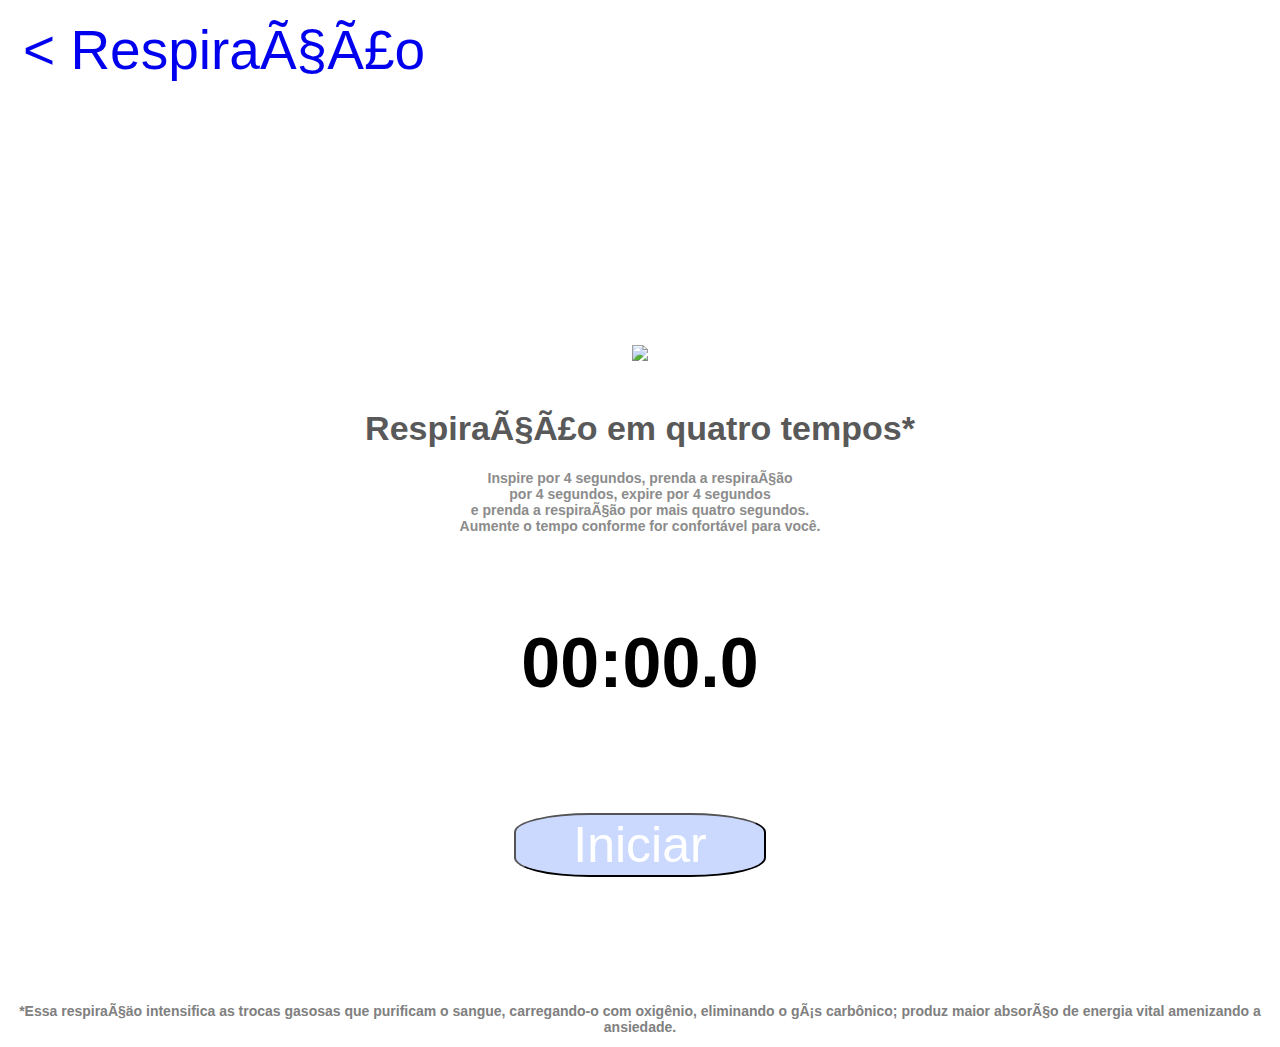
==== respiracao.html @ eb3e223c "Add files via upload" ====
<!DOCTYPE html>
<html>
<head>
	<title>Respiração</title>
	<link rel="shortcut icon" href="favicon.png" type="image/x-png"/>
	<meta http-equiv=”Content-Type” content=”text/html; charset=utf-8″>
</head>
<body>
<style>
a.nounderline:link 
{ 
 text-decoration:none; 
} 

	.openbtn {
  font-size: 55px;
  cursor: pointer;
  background-color: white;
  color: black;
  padding: 10px 15px;
  border: none;
  color: #b3b3b3;
 
}

.openbtn:hover {
  background-color: white;
}
.peso{
	text-align: center;
	margin-top: 20%;
	color:#595959;
	font-size: 17px;
}

.s{
	text-align: center;
	color:#8c8c8c;
	font-size: 14px;
}

.tempo{
	margin-top: 7%;
	font-size: 70px;
}

.nv{
	color:white;
	background:  #ccd9ff;

	position: center;
	margin-top: 5%;
	font-size: 50px;
	border-radius: 30%;
	width: 20%;

}

.w{
	margin-top: 10%;
	color: #808080;
	font-size: 14px;
}
</style>
<font face="Helvetica">
<button class="openbtn"><a href="index.html" class="nounderline"> < Respiração </button></a>
<div class="peso"><img src="Respiração.png" width="50%">
	<br><br>
<h1>Respiração em quatro tempos*</h1>
</div>
<h3 class="s">Inspire por 4 segundos, prenda a respiraç&atilde;o <br>por 4 segundos, expire por 4 segundos<br> e prenda a respiraç&atilde;o por mais quatro segundos.<br>Aumente o tempo conforme for confort&aacute;vel para voc&ecirc;.</h3>

<div align="center">
<h1 class="tempo">00:00.0</h1>
</div>
 <div align="center">
<button class="nv">Iniciar</button>
</div>

<div align="center">
<h2 class="w"> *Essa respiraç&auml;o intensifica as trocas gasosas que purificam o sangue, carregando-o com oxig&ecirc;nio, eliminando o gás carb&ocirc;nico; produz maior absorço de energia vital amenizando a ansiedade.</h2>
</div>
</font>
</body>
</html>
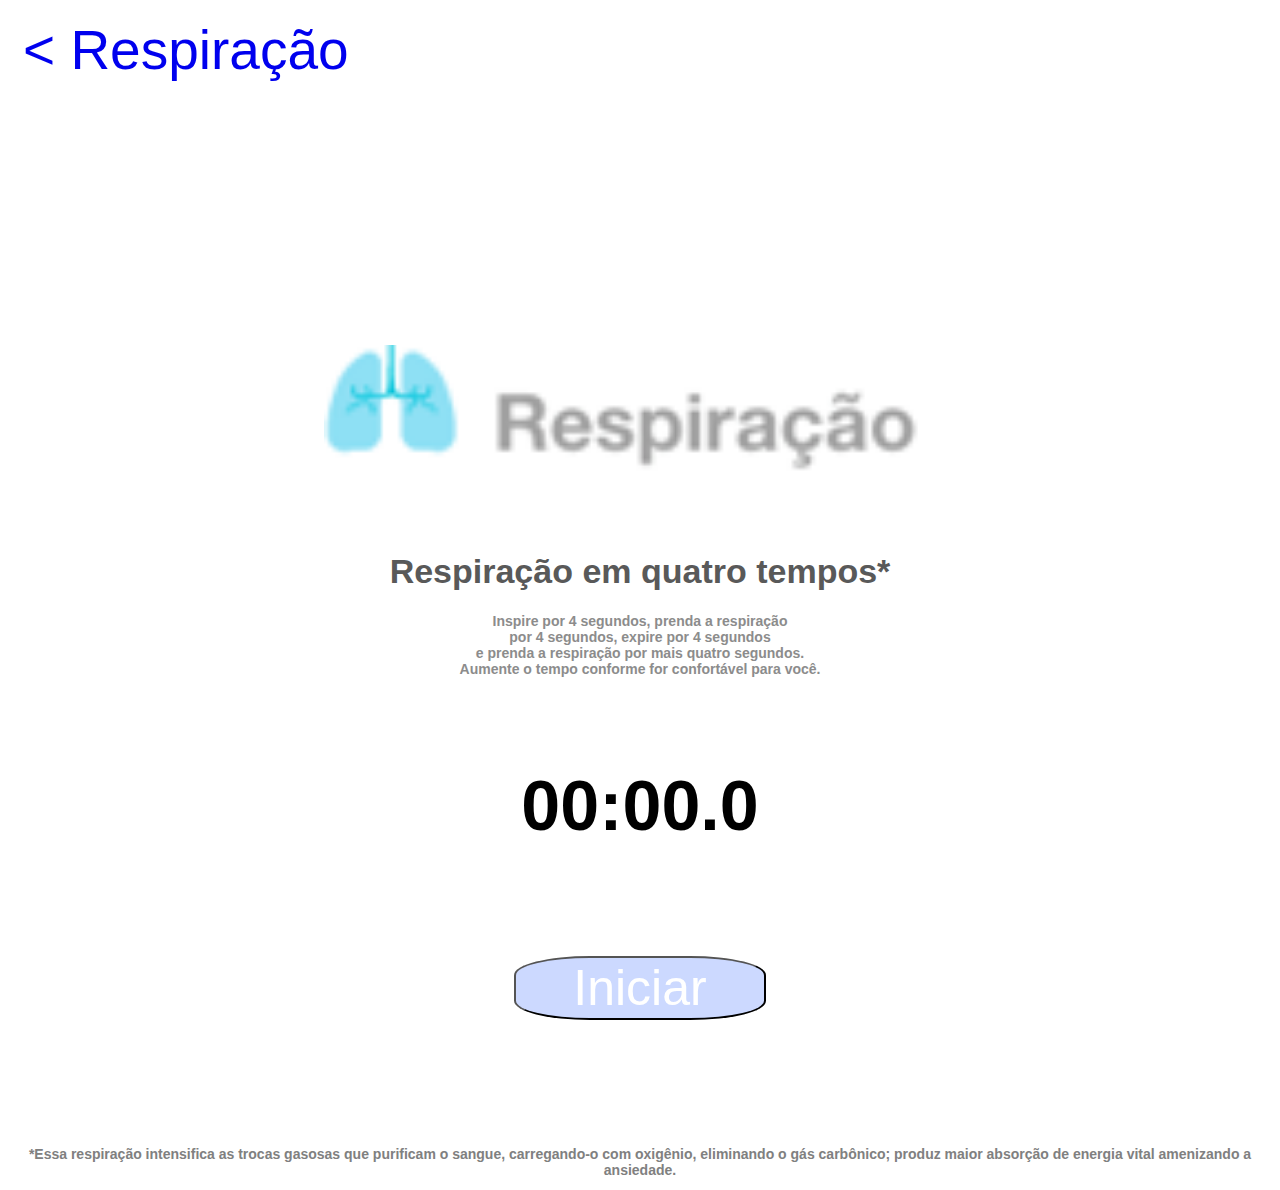
==== commit 9f09b742: "Update respiracao.html" ====
--- a/respiracao.html
+++ b/respiracao.html
@@ -63,12 +63,12 @@
 }
 </style>
 <font face="Helvetica">
-<button class="openbtn"><a href="index.html" class="nounderline"> < Respiração </button></a>
-<div class="peso"><img src="Respiração.png" width="50%">
+<button class="openbtn"><a href="index.html" class="nounderline"> < Respira&ccedil;&atilde;o </button></a>
+<div class="peso"><img src="resp.png" width="50%">
 	<br><br>
-<h1>Respiração em quatro tempos*</h1>
+<h1>Respira&ccedil;&atilde;o em quatro tempos*</h1>
 </div>
-<h3 class="s">Inspire por 4 segundos, prenda a respiraç&atilde;o <br>por 4 segundos, expire por 4 segundos<br> e prenda a respiraç&atilde;o por mais quatro segundos.<br>Aumente o tempo conforme for confort&aacute;vel para voc&ecirc;.</h3>
+<h3 class="s">Inspire por 4 segundos, prenda a respira&ccedil;&atilde;o <br>por 4 segundos, expire por 4 segundos<br> e prenda a respira&ccedil;&atilde;o por mais quatro segundos.<br>Aumente o tempo conforme for confort&aacute;vel para voc&ecirc;.</h3>
 
 <div align="center">
 <h1 class="tempo">00:00.0</h1>
@@ -78,8 +78,8 @@
 </div>
 
 <div align="center">
-<h2 class="w"> *Essa respiraç&auml;o intensifica as trocas gasosas que purificam o sangue, carregando-o com oxig&ecirc;nio, eliminando o gás carb&ocirc;nico; produz maior absorço de energia vital amenizando a ansiedade.</h2>
+<h2 class="w"> *Essa respira&ccedil;&atilde;o intensifica as trocas gasosas que purificam o sangue, carregando-o com oxig&ecirc;nio, eliminando o g&aacute;s carb&ocirc;nico; produz maior absor&ccedil;&atilde;o de energia vital amenizando a ansiedade.</h2>
 </div>
 </font>
 </body>
-</html>+</html>
